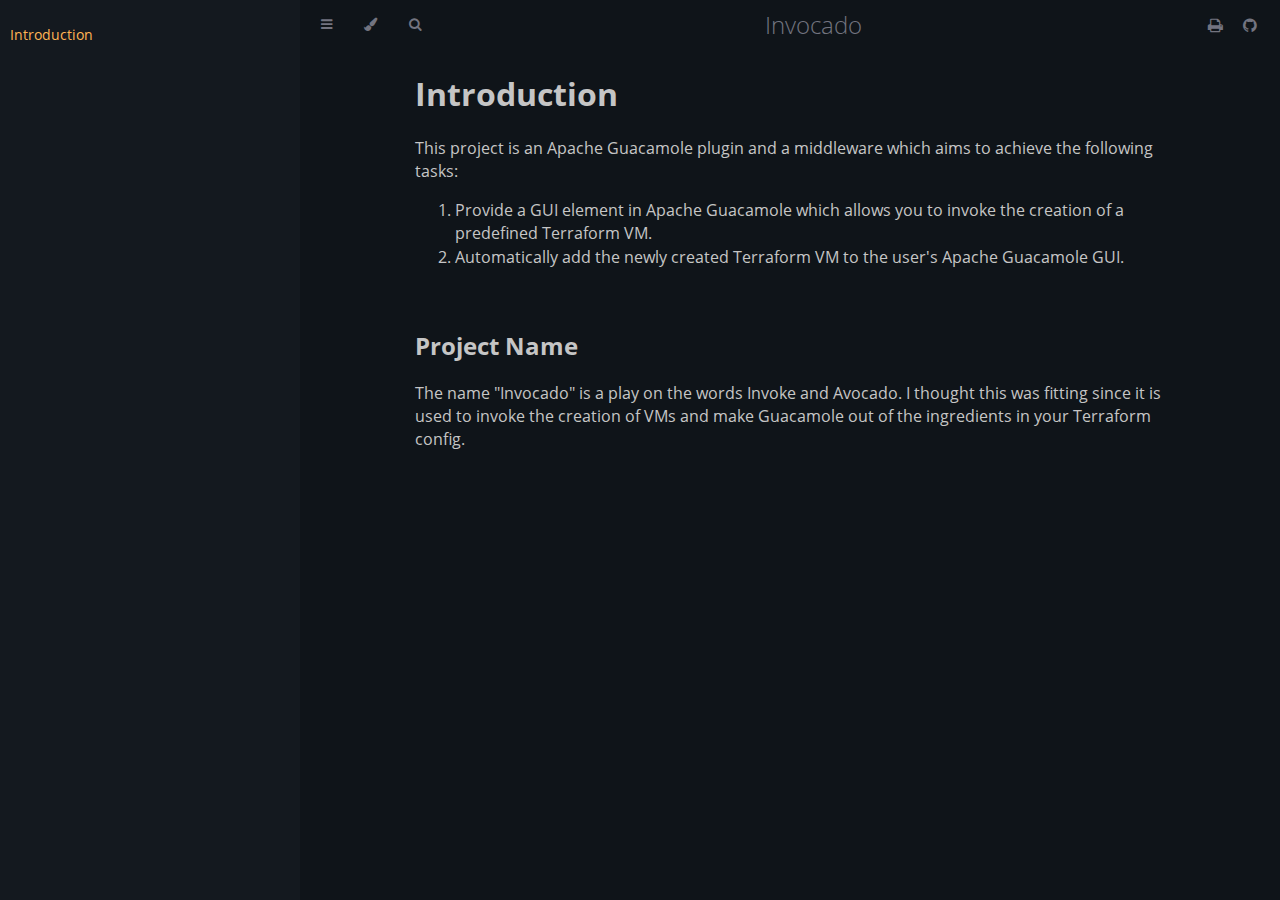
==== index.html @ 75fe144f "deploy: 42b7cae5ffc1ecb8b479d9362072caff2b36b541" ====
<!DOCTYPE HTML>
<html lang="en" class="sidebar-visible no-js ayu">
    <head>
        <!-- Book generated using mdBook -->
        <meta charset="UTF-8">
        <title>Introduction - Invocado</title>


        <!-- Custom HTML head -->
        
        <meta name="description" content="">
        <meta name="viewport" content="width=device-width, initial-scale=1">
        <meta name="theme-color" content="#ffffff" />

        <link rel="icon" href="favicon.svg">
        <link rel="shortcut icon" href="favicon.png">
        <link rel="stylesheet" href="css/variables.css">
        <link rel="stylesheet" href="css/general.css">
        <link rel="stylesheet" href="css/chrome.css">
        <link rel="stylesheet" href="css/print.css" media="print">

        <!-- Fonts -->
        <link rel="stylesheet" href="FontAwesome/css/font-awesome.css">
        <link rel="stylesheet" href="fonts/fonts.css">

        <!-- Highlight.js Stylesheets -->
        <link rel="stylesheet" href="highlight.css">
        <link rel="stylesheet" href="tomorrow-night.css">
        <link rel="stylesheet" href="ayu-highlight.css">

        <!-- Custom theme stylesheets -->

    </head>
    <body>
    <div id="body-container">
        <!-- Provide site root to javascript -->
        <script>
            var path_to_root = "";
            var default_theme = window.matchMedia("(prefers-color-scheme: dark)").matches ? "navy" : "ayu";
        </script>

        <!-- Work around some values being stored in localStorage wrapped in quotes -->
        <script>
            try {
                var theme = localStorage.getItem('mdbook-theme');
                var sidebar = localStorage.getItem('mdbook-sidebar');

                if (theme.startsWith('"') && theme.endsWith('"')) {
                    localStorage.setItem('mdbook-theme', theme.slice(1, theme.length - 1));
                }

                if (sidebar.startsWith('"') && sidebar.endsWith('"')) {
                    localStorage.setItem('mdbook-sidebar', sidebar.slice(1, sidebar.length - 1));
                }
            } catch (e) { }
        </script>

        <!-- Set the theme before any content is loaded, prevents flash -->
        <script>
            var theme;
            try { theme = localStorage.getItem('mdbook-theme'); } catch(e) { }
            if (theme === null || theme === undefined) { theme = default_theme; }
            var html = document.querySelector('html');
            html.classList.remove('no-js')
            html.classList.remove('ayu')
            html.classList.add(theme);
            html.classList.add('js');
        </script>

        <!-- Hide / unhide sidebar before it is displayed -->
        <script>
            var html = document.querySelector('html');
            var sidebar = null;
            if (document.body.clientWidth >= 1080) {
                try { sidebar = localStorage.getItem('mdbook-sidebar'); } catch(e) { }
                sidebar = sidebar || 'visible';
            } else {
                sidebar = 'hidden';
            }
            html.classList.remove('sidebar-visible');
            html.classList.add("sidebar-" + sidebar);
        </script>

        <nav id="sidebar" class="sidebar" aria-label="Table of contents">
            <div class="sidebar-scrollbox">
                <ol class="chapter"><li class="chapter-item expanded "><a href="index.html" class="active">Introduction</a></li></ol>
            </div>
            <div id="sidebar-resize-handle" class="sidebar-resize-handle"></div>
        </nav>

        <!-- Track and set sidebar scroll position -->
        <script>
            var sidebarScrollbox = document.querySelector('#sidebar .sidebar-scrollbox');
            sidebarScrollbox.addEventListener('click', function(e) {
                if (e.target.tagName === 'A') {
                    sessionStorage.setItem('sidebar-scroll', sidebarScrollbox.scrollTop);
                }
            }, { passive: true });
            var sidebarScrollTop = sessionStorage.getItem('sidebar-scroll');
            sessionStorage.removeItem('sidebar-scroll');
            if (sidebarScrollTop) {
                // preserve sidebar scroll position when navigating via links within sidebar
                sidebarScrollbox.scrollTop = sidebarScrollTop;
            } else {
                // scroll sidebar to current active section when navigating via "next/previous chapter" buttons
                var activeSection = document.querySelector('#sidebar .active');
                if (activeSection) {
                    activeSection.scrollIntoView({ block: 'center' });
                }
            }
        </script>

        <div id="page-wrapper" class="page-wrapper">

            <div class="page">
                                <div id="menu-bar-hover-placeholder"></div>
                <div id="menu-bar" class="menu-bar sticky">
                    <div class="left-buttons">
                        <button id="sidebar-toggle" class="icon-button" type="button" title="Toggle Table of Contents" aria-label="Toggle Table of Contents" aria-controls="sidebar">
                            <i class="fa fa-bars"></i>
                        </button>
                        <button id="theme-toggle" class="icon-button" type="button" title="Change theme" aria-label="Change theme" aria-haspopup="true" aria-expanded="false" aria-controls="theme-list">
                            <i class="fa fa-paint-brush"></i>
                        </button>
                        <ul id="theme-list" class="theme-popup" aria-label="Themes" role="menu">
                            <li role="none"><button role="menuitem" class="theme" id="light">Light</button></li>
                            <li role="none"><button role="menuitem" class="theme" id="rust">Rust</button></li>
                            <li role="none"><button role="menuitem" class="theme" id="coal">Coal</button></li>
                            <li role="none"><button role="menuitem" class="theme" id="navy">Navy</button></li>
                            <li role="none"><button role="menuitem" class="theme" id="ayu">Ayu</button></li>
                        </ul>
                        <button id="search-toggle" class="icon-button" type="button" title="Search. (Shortkey: s)" aria-label="Toggle Searchbar" aria-expanded="false" aria-keyshortcuts="S" aria-controls="searchbar">
                            <i class="fa fa-search"></i>
                        </button>
                    </div>

                    <h1 class="menu-title">Invocado</h1>

                    <div class="right-buttons">
                        <a href="print.html" title="Print this book" aria-label="Print this book">
                            <i id="print-button" class="fa fa-print"></i>
                        </a>
                        <a href="https://www.github.com/bamhm182/Invocado" title="Git repository" aria-label="Git repository">
                            <i id="git-repository-button" class="fa fa-github"></i>
                        </a>

                    </div>
                </div>

                <div id="search-wrapper" class="hidden">
                    <form id="searchbar-outer" class="searchbar-outer">
                        <input type="search" id="searchbar" name="searchbar" placeholder="Search this book ..." aria-controls="searchresults-outer" aria-describedby="searchresults-header">
                    </form>
                    <div id="searchresults-outer" class="searchresults-outer hidden">
                        <div id="searchresults-header" class="searchresults-header"></div>
                        <ul id="searchresults">
                        </ul>
                    </div>
                </div>

                <!-- Apply ARIA attributes after the sidebar and the sidebar toggle button are added to the DOM -->
                <script>
                    document.getElementById('sidebar-toggle').setAttribute('aria-expanded', sidebar === 'visible');
                    document.getElementById('sidebar').setAttribute('aria-hidden', sidebar !== 'visible');
                    Array.from(document.querySelectorAll('#sidebar a')).forEach(function(link) {
                        link.setAttribute('tabIndex', sidebar === 'visible' ? 0 : -1);
                    });
                </script>

                <div id="content" class="content">
                    <main>
                        <h1 id="introduction"><a class="header" href="#introduction">Introduction</a></h1>
<p>This project is an Apache Guacamole plugin and a middleware which aims to achieve the following tasks:</p>
<ol>
<li>Provide a GUI element in Apache Guacamole which allows you to invoke the creation of a predefined Terraform VM.</li>
<li>Automatically add the newly created Terraform VM to the user's Apache Guacamole GUI.</li>
</ol>
<h2 id="project-name"><a class="header" href="#project-name">Project Name</a></h2>
<p>The name &quot;Invocado&quot; is a play on the words Invoke and Avocado.
I thought this was fitting since it is used to invoke the creation of VMs and make Guacamole out of the ingredients in your Terraform config.</p>

                    </main>

                    <nav class="nav-wrapper" aria-label="Page navigation">
                        <!-- Mobile navigation buttons -->


                        <div style="clear: both"></div>
                    </nav>
                </div>
            </div>

            <nav class="nav-wide-wrapper" aria-label="Page navigation">

            </nav>

        </div>



        <script>
            window.playground_line_numbers = true;
        </script>

        <script>
            window.playground_copyable = true;
        </script>

        <script src="ace.js"></script>
        <script src="editor.js"></script>
        <script src="mode-rust.js"></script>
        <script src="theme-dawn.js"></script>
        <script src="theme-tomorrow_night.js"></script>

        <script src="elasticlunr.min.js"></script>
        <script src="mark.min.js"></script>
        <script src="searcher.js"></script>

        <script src="clipboard.min.js"></script>
        <script src="highlight.js"></script>
        <script src="book.js"></script>

        <!-- Custom JS scripts -->


    </div>
    </body>
</html>
---- css/variables.css ----
/* Globals */

:root {
    --sidebar-width: 300px;
    --page-padding: 15px;
    --content-max-width: 750px;
    --menu-bar-height: 50px;
    --mono-font: "Source Code Pro", Consolas, "Ubuntu Mono", Menlo, "DejaVu Sans Mono", monospace, monospace;
    --code-font-size: 0.875em /* please adjust the ace font size accordingly in editor.js */
}

/* Themes */

.ayu {
    --bg: hsl(210, 25%, 8%);
    --fg: #c5c5c5;

    --sidebar-bg: #14191f;
    --sidebar-fg: #c8c9db;
    --sidebar-non-existant: #5c6773;
    --sidebar-active: #ffb454;
    --sidebar-spacer: #2d334f;

    --scrollbar: var(--sidebar-fg);

    --icons: #737480;
    --icons-hover: #b7b9cc;

    --links: #0096cf;

    --inline-code-color: #ffb454;

    --theme-popup-bg: #14191f;
    --theme-popup-border: #5c6773;
    --theme-hover: #191f26;

    --quote-bg: hsl(226, 15%, 17%);
    --quote-border: hsl(226, 15%, 22%);

    --table-border-color: hsl(210, 25%, 13%);
    --table-header-bg: hsl(210, 25%, 28%);
    --table-alternate-bg: hsl(210, 25%, 11%);

    --searchbar-border-color: #848484;
    --searchbar-bg: #424242;
    --searchbar-fg: #fff;
    --searchbar-shadow-color: #d4c89f;
    --searchresults-header-fg: #666;
    --searchresults-border-color: #888;
    --searchresults-li-bg: #252932;
    --search-mark-bg: #e3b171;

    --color-scheme: dark;
}

.coal {
    --bg: hsl(200, 7%, 8%);
    --fg: #98a3ad;

    --sidebar-bg: #292c2f;
    --sidebar-fg: #a1adb8;
    --sidebar-non-existant: #505254;
    --sidebar-active: #3473ad;
    --sidebar-spacer: #393939;

    --scrollbar: var(--sidebar-fg);

    --icons: #43484d;
    --icons-hover: #b3c0cc;

    --links: #2b79a2;

    --inline-code-color: #c5c8c6;

    --theme-popup-bg: #141617;
    --theme-popup-border: #43484d;
    --theme-hover: #1f2124;

    --quote-bg: hsl(234, 21%, 18%);
    --quote-border: hsl(234, 21%, 23%);

    --table-border-color: hsl(200, 7%, 13%);
    --table-header-bg: hsl(200, 7%, 28%);
    --table-alternate-bg: hsl(200, 7%, 11%);

    --searchbar-border-color: #aaa;
    --searchbar-bg: #b7b7b7;
    --searchbar-fg: #000;
    --searchbar-shadow-color: #aaa;
    --searchresults-header-fg: #666;
    --searchresults-border-color: #98a3ad;
    --searchresults-li-bg: #2b2b2f;
    --search-mark-bg: #355c7d;

    --color-scheme: dark;
}

.light {
    --bg: hsl(0, 0%, 100%);
    --fg: hsl(0, 0%, 0%);

    --sidebar-bg: #fafafa;
    --sidebar-fg: hsl(0, 0%, 0%);
    --sidebar-non-existant: #aaaaaa;
    --sidebar-active: #1f1fff;
    --sidebar-spacer: #f4f4f4;

    --scrollbar: #8F8F8F;

    --icons: #747474;
    --icons-hover: #000000;

    --links: #20609f;

    --inline-code-color: #301900;

    --theme-popup-bg: #fafafa;
    --theme-popup-border: #cccccc;
    --theme-hover: #e6e6e6;

    --quote-bg: hsl(197, 37%, 96%);
    --quote-border: hsl(197, 37%, 91%);

    --table-border-color: hsl(0, 0%, 95%);
    --table-header-bg: hsl(0, 0%, 80%);
    --table-alternate-bg: hsl(0, 0%, 97%);

    --searchbar-border-color: #aaa;
    --searchbar-bg: #fafafa;
    --searchbar-fg: #000;
    --searchbar-shadow-color: #aaa;
    --searchresults-header-fg: #666;
    --searchresults-border-color: #888;
    --searchresults-li-bg: #e4f2fe;
    --search-mark-bg: #a2cff5;

    --color-scheme: light;
}

.navy {
    --bg: hsl(226, 23%, 11%);
    --fg: #bcbdd0;

    --sidebar-bg: #282d3f;
    --sidebar-fg: #c8c9db;
    --sidebar-non-existant: #505274;
    --sidebar-active: #2b79a2;
    --sidebar-spacer: #2d334f;

    --scrollbar: var(--sidebar-fg);

    --icons: #737480;
    --icons-hover: #b7b9cc;

    --links: #2b79a2;

    --inline-code-color: #c5c8c6;

    --theme-popup-bg: #161923;
    --theme-popup-border: #737480;
    --theme-hover: #282e40;

    --quote-bg: hsl(226, 15%, 17%);
    --quote-border: hsl(226, 15%, 22%);

    --table-border-color: hsl(226, 23%, 16%);
    --table-header-bg: hsl(226, 23%, 31%);
    --table-alternate-bg: hsl(226, 23%, 14%);

    --searchbar-border-color: #aaa;
    --searchbar-bg: #aeaec6;
    --searchbar-fg: #000;
    --searchbar-shadow-color: #aaa;
    --searchresults-header-fg: #5f5f71;
    --searchresults-border-color: #5c5c68;
    --searchresults-li-bg: #242430;
    --search-mark-bg: #a2cff5;

    --color-scheme: dark;
}

.rust {
    --bg: hsl(60, 9%, 87%);
    --fg: #262625;

    --sidebar-bg: #3b2e2a;
    --sidebar-fg: #c8c9db;
    --sidebar-non-existant: #505254;
    --sidebar-active: #e69f67;
    --sidebar-spacer: #45373a;

    --scrollbar: var(--sidebar-fg);

    --icons: #737480;
    --icons-hover: #262625;

    --links: #2b79a2;

    --inline-code-color: #6e6b5e;

    --theme-popup-bg: #e1e1db;
    --theme-popup-border: #b38f6b;
    --theme-hover: #99908a;

    --quote-bg: hsl(60, 5%, 75%);
    --quote-border: hsl(60, 5%, 70%);

    --table-border-color: hsl(60, 9%, 82%);
    --table-header-bg: #b3a497;
    --table-alternate-bg: hsl(60, 9%, 84%);

    --searchbar-border-color: #aaa;
    --searchbar-bg: #fafafa;
    --searchbar-fg: #000;
    --searchbar-shadow-color: #aaa;
    --searchresults-header-fg: #666;
    --searchresults-border-color: #888;
    --searchresults-li-bg: #dec2a2;
    --search-mark-bg: #e69f67;

    --color-scheme: light;
}

@media (prefers-color-scheme: dark) {
    .light.no-js {
        --bg: hsl(200, 7%, 8%);
        --fg: #98a3ad;

        --sidebar-bg: #292c2f;
        --sidebar-fg: #a1adb8;
        --sidebar-non-existant: #505254;
        --sidebar-active: #3473ad;
        --sidebar-spacer: #393939;

        --scrollbar: var(--sidebar-fg);

        --icons: #43484d;
        --icons-hover: #b3c0cc;

        --links: #2b79a2;

        --inline-code-color: #c5c8c6;

        --theme-popup-bg: #141617;
        --theme-popup-border: #43484d;
        --theme-hover: #1f2124;

        --quote-bg: hsl(234, 21%, 18%);
        --quote-border: hsl(234, 21%, 23%);

        --table-border-color: hsl(200, 7%, 13%);
        --table-header-bg: hsl(200, 7%, 28%);
        --table-alternate-bg: hsl(200, 7%, 11%);

        --searchbar-border-color: #aaa;
        --searchbar-bg: #b7b7b7;
        --searchbar-fg: #000;
        --searchbar-shadow-color: #aaa;
        --searchresults-header-fg: #666;
        --searchresults-border-color: #98a3ad;
        --searchresults-li-bg: #2b2b2f;
        --search-mark-bg: #355c7d;
    }
}
---- css/general.css ----
/* Base styles and content styles */

@import 'variables.css';

:root {
    /* Browser default font-size is 16px, this way 1 rem = 10px */
    font-size: 62.5%;
    color-scheme: var(--color-scheme);
}

html {
    font-family: "Open Sans", sans-serif;
    color: var(--fg);
    background-color: var(--bg);
    text-size-adjust: none;
    -webkit-text-size-adjust: none;
}

body {
    margin: 0;
    font-size: 1.6rem;
    overflow-x: hidden;
}

code {
    font-family: var(--mono-font) !important;
    font-size: var(--code-font-size);
}

/* make long words/inline code not x overflow */
main {
    overflow-wrap: break-word;
}

/* make wide tables scroll if they overflow */
.table-wrapper {
    overflow-x: auto;
}

/* Don't change font size in headers. */
h1 code, h2 code, h3 code, h4 code, h5 code, h6 code {
    font-size: unset;
}

.left { float: left; }
.right { float: right; }
.boring { opacity: 0.6; }
.hide-boring .boring { display: none; }
.hidden { display: none !important; }

h2, h3 { margin-top: 2.5em; }
h4, h5 { margin-top: 2em; }

.header + .header h3,
.header + .header h4,
.header + .header h5 {
    margin-top: 1em;
}

h1:target::before,
h2:target::before,
h3:target::before,
h4:target::before,
h5:target::before,
h6:target::before {
    display: inline-block;
    content: "»";
    margin-left: -30px;
    width: 30px;
}

/* This is broken on Safari as of version 14, but is fixed
   in Safari Technology Preview 117 which I think will be Safari 14.2.
   https://bugs.webkit.org/show_bug.cgi?id=218076
*/
:target {
    scroll-margin-top: calc(var(--menu-bar-height) + 0.5em);
}

.page {
    outline: 0;
    padding: 0 var(--page-padding);
    margin-top: calc(0px - var(--menu-bar-height)); /* Compensate for the #menu-bar-hover-placeholder */
}
.page-wrapper {
    box-sizing: border-box;
}
.js:not(.sidebar-resizing) .page-wrapper {
    transition: margin-left 0.3s ease, transform 0.3s ease; /* Animation: slide away */
}

.content {
    overflow-y: auto;
    padding: 0 5px 50px 5px;
}
.content main {
    margin-left: auto;
    margin-right: auto;
    max-width: var(--content-max-width);
}
.content p { line-height: 1.45em; }
.content ol { line-height: 1.45em; }
.content ul { line-height: 1.45em; }
.content a { text-decoration: none; }
.content a:hover { text-decoration: underline; }
.content img, .content video { max-width: 100%; }
.content .header:link,
.content .header:visited {
    color: var(--fg);
}
.content .header:link,
.content .header:visited:hover {
    text-decoration: none;
}

table {
    margin: 0 auto;
    border-collapse: collapse;
}
table td {
    padding: 3px 20px;
    border: 1px var(--table-border-color) solid;
}
table thead {
    background: var(--table-header-bg);
}
table thead td {
    font-weight: 700;
    border: none;
}
table thead th {
    padding: 3px 20px;
}
table thead tr {
    border: 1px var(--table-header-bg) solid;
}
/* Alternate background colors for rows */
table tbody tr:nth-child(2n) {
    background: var(--table-alternate-bg);
}


blockquote {
    margin: 20px 0;
    padding: 0 20px;
    color: var(--fg);
    background-color: var(--quote-bg);
    border-top: .1em solid var(--quote-border);
    border-bottom: .1em solid var(--quote-border);
}

kbd {
    background-color: var(--table-border-color);
    border-radius: 4px;
    border: solid 1px var(--theme-popup-border);
    box-shadow: inset 0 -1px 0 var(--theme-hover);
    display: inline-block;
    font-size: var(--code-font-size);
    font-family: var(--mono-font);
    line-height: 10px;
    padding: 4px 5px;
    vertical-align: middle;
}

:not(.footnote-definition) + .footnote-definition,
.footnote-definition + :not(.footnote-definition) {
    margin-top: 2em;
}
.footnote-definition {
    font-size: 0.9em;
    margin: 0.5em 0;
}
.footnote-definition p {
    display: inline;
}

.tooltiptext {
    position: absolute;
    visibility: hidden;
    color: #fff;
    background-color: #333;
    transform: translateX(-50%); /* Center by moving tooltip 50% of its width left */
    left: -8px; /* Half of the width of the icon */
    top: -35px;
    font-size: 0.8em;
    text-align: center;
    border-radius: 6px;
    padding: 5px 8px;
    margin: 5px;
    z-index: 1000;
}
.tooltipped .tooltiptext {
    visibility: visible;
}

.chapter li.part-title {
    color: var(--sidebar-fg);
    margin: 5px 0px;
    font-weight: bold;
}

.result-no-output {
    font-style: italic;
}
---- css/chrome.css ----
/* CSS for UI elements (a.k.a. chrome) */

@import 'variables.css';

html {
    scrollbar-color: var(--scrollbar) var(--bg);
}
#searchresults a,
.content a:link,
a:visited,
a > .hljs {
    color: var(--links);
}

/*
    body-container is necessary because mobile browsers don't seem to like
    overflow-x on the body tag when there is a <meta name="viewport"> tag.
*/
#body-container {
    /*
        This is used when the sidebar pushes the body content off the side of
        the screen on small screens. Without it, dragging on mobile Safari
        will want to reposition the viewport in a weird way.
    */
    overflow-x: clip;
}

/* Menu Bar */

#menu-bar,
#menu-bar-hover-placeholder {
    z-index: 101;
    margin: auto calc(0px - var(--page-padding));
}
#menu-bar {
    position: relative;
    display: flex;
    flex-wrap: wrap;
    background-color: var(--bg);
    border-bottom-color: var(--bg);
    border-bottom-width: 1px;
    border-bottom-style: solid;
}
#menu-bar.sticky,
.js #menu-bar-hover-placeholder:hover + #menu-bar,
.js #menu-bar:hover,
.js.sidebar-visible #menu-bar {
    position: -webkit-sticky;
    position: sticky;
    top: 0 !important;
}
#menu-bar-hover-placeholder {
    position: sticky;
    position: -webkit-sticky;
    top: 0;
    height: var(--menu-bar-height);
}
#menu-bar.bordered {
    border-bottom-color: var(--table-border-color);
}
#menu-bar i, #menu-bar .icon-button {
    position: relative;
    padding: 0 8px;
    z-index: 10;
    line-height: var(--menu-bar-height);
    cursor: pointer;
    transition: color 0.5s;
}
@media only screen and (max-width: 420px) {
    #menu-bar i, #menu-bar .icon-button {
        padding: 0 5px;
    }
}

.icon-button {
    border: none;
    background: none;
    padding: 0;
    color: inherit;
}
.icon-button i {
    margin: 0;
}

.right-buttons {
    margin: 0 15px;
}
.right-buttons a {
    text-decoration: none;
}

.left-buttons {
    display: flex;
    margin: 0 5px;
}
.no-js .left-buttons {
    display: none;
}

.menu-title {
    display: inline-block;
    font-weight: 200;
    font-size: 2.4rem;
    line-height: var(--menu-bar-height);
    text-align: center;
    margin: 0;
    flex: 1;
    white-space: nowrap;
    overflow: hidden;
    text-overflow: ellipsis;
}
.js .menu-title {
    cursor: pointer;
}

.menu-bar,
.menu-bar:visited,
.nav-chapters,
.nav-chapters:visited,
.mobile-nav-chapters,
.mobile-nav-chapters:visited,
.menu-bar .icon-button,
.menu-bar a i {
    color: var(--icons);
}

.menu-bar i:hover,
.menu-bar .icon-button:hover,
.nav-chapters:hover,
.mobile-nav-chapters i:hover {
    color: var(--icons-hover);
}

/* Nav Icons */

.nav-chapters {
    font-size: 2.5em;
    text-align: center;
    text-decoration: none;

    position: fixed;
    top: 0;
    bottom: 0;
    margin: 0;
    max-width: 150px;
    min-width: 90px;

    display: flex;
    justify-content: center;
    align-content: center;
    flex-direction: column;

    transition: color 0.5s, background-color 0.5s;
}

.nav-chapters:hover {
    text-decoration: none;
    background-color: var(--theme-hover);
    transition: background-color 0.15s, color 0.15s;
}

.nav-wrapper {
    margin-top: 50px;
    display: none;
}

.mobile-nav-chapters {
    font-size: 2.5em;
    text-align: center;
    text-decoration: none;
    width: 90px;
    border-radius: 5px;
    background-color: var(--sidebar-bg);
}

.previous {
    float: left;
}

.next {
    float: right;
    right: var(--page-padding);
}

@media only screen and (max-width: 1080px) {
    .nav-wide-wrapper { display: none; }
    .nav-wrapper { display: block; }
}

@media only screen and (max-width: 1380px) {
    .sidebar-visible .nav-wide-wrapper { display: none; }
    .sidebar-visible .nav-wrapper { display: block; }
}

/* Inline code */

:not(pre) > .hljs {
    display: inline;
    padding: 0.1em 0.3em;
    border-radius: 3px;
}

:not(pre):not(a) > .hljs {
    color: var(--inline-code-color);
    overflow-x: initial;
}

a:hover > .hljs {
    text-decoration: underline;
}

pre {
    position: relative;
}
pre > .buttons {
    position: absolute;
    z-index: 100;
    right: 0px;
    top: 2px;
    margin: 0px;
    padding: 2px 0px;

    color: var(--sidebar-fg);
    cursor: pointer;
    visibility: hidden;
    opacity: 0;
    transition: visibility 0.1s linear, opacity 0.1s linear;
}
pre:hover > .buttons {
    visibility: visible;
    opacity: 1
}
pre > .buttons :hover {
    color: var(--sidebar-active);
    border-color: var(--icons-hover);
    background-color: var(--theme-hover);
}
pre > .buttons i {
    margin-left: 8px;
}
pre > .buttons button {
    cursor: inherit;
    margin: 0px 5px;
    padding: 3px 5px;
    font-size: 14px;

    border-style: solid;
    border-width: 1px;
    border-radius: 4px;
    border-color: var(--icons);
    background-color: var(--theme-popup-bg);
    transition: 100ms;
    transition-property: color,border-color,background-color;
    color: var(--icons);
}
@media (pointer: coarse) {
    pre > .buttons button {
        /* On mobile, make it easier to tap buttons. */
        padding: 0.3rem 1rem;
    }
}
pre > code {
    padding: 1rem;
}

/* FIXME: ACE editors overlap their buttons because ACE does absolute
   positioning within the code block which breaks padding. The only solution I
   can think of is to move the padding to the outer pre tag (or insert a div
   wrapper), but that would require fixing a whole bunch of CSS rules.
*/
.hljs.ace_editor {
  padding: 0rem 0rem;
}

pre > .result {
    margin-top: 10px;
}

/* Search */

#searchresults a {
    text-decoration: none;
}

mark {
    border-radius: 2px;
    padding: 0 3px 1px 3px;
    margin: 0 -3px -1px -3px;
    background-color: var(--search-mark-bg);
    transition: background-color 300ms linear;
    cursor: pointer;
}

mark.fade-out {
    background-color: rgba(0,0,0,0) !important;
    cursor: auto;
}

.searchbar-outer {
    margin-left: auto;
    margin-right: auto;
    max-width: var(--content-max-width);
}

#searchbar {
    width: 100%;
    margin: 5px auto 0px auto;
    padding: 10px 16px;
    transition: box-shadow 300ms ease-in-out;
    border: 1px solid var(--searchbar-border-color);
    border-radius: 3px;
    background-color: var(--searchbar-bg);
    color: var(--searchbar-fg);
}
#searchbar:focus,
#searchbar.active {
    box-shadow: 0 0 3px var(--searchbar-shadow-color);
}

.searchresults-header {
    font-weight: bold;
    font-size: 1em;
    padding: 18px 0 0 5px;
    color: var(--searchresults-header-fg);
}

.searchresults-outer {
    margin-left: auto;
    margin-right: auto;
    max-width: var(--content-max-width);
    border-bottom: 1px dashed var(--searchresults-border-color);
}

ul#searchresults {
    list-style: none;
    padding-left: 20px;
}
ul#searchresults li {
    margin: 10px 0px;
    padding: 2px;
    border-radius: 2px;
}
ul#searchresults li.focus {
    background-color: var(--searchresults-li-bg);
}
ul#searchresults span.teaser {
    display: block;
    clear: both;
    margin: 5px 0 0 20px;
    font-size: 0.8em;
}
ul#searchresults span.teaser em {
    font-weight: bold;
    font-style: normal;
}

/* Sidebar */

.sidebar {
    position: fixed;
    left: 0;
    top: 0;
    bottom: 0;
    width: var(--sidebar-width);
    font-size: 0.875em;
    box-sizing: border-box;
    -webkit-overflow-scrolling: touch;
    overscroll-behavior-y: contain;
    background-color: var(--sidebar-bg);
    color: var(--sidebar-fg);
}
.sidebar-resizing {
    -moz-user-select: none;
    -webkit-user-select: none;
    -ms-user-select: none;
    user-select: none;
}
.js:not(.sidebar-resizing) .sidebar {
    transition: transform 0.3s; /* Animation: slide away */
}
.sidebar code {
    line-height: 2em;
}
.sidebar .sidebar-scrollbox {
    overflow-y: auto;
    position: absolute;
    top: 0;
    bottom: 0;
    left: 0;
    right: 0;
    padding: 10px 10px;
}
.sidebar .sidebar-resize-handle {
    position: absolute;
    cursor: col-resize;
    width: 0;
    right: 0;
    top: 0;
    bottom: 0;
}
.js .sidebar .sidebar-resize-handle {
    cursor: col-resize;
    width: 5px;
}
.sidebar-hidden .sidebar {
    transform: translateX(calc(0px - var(--sidebar-width)));
}
.sidebar::-webkit-scrollbar {
    background: var(--sidebar-bg);
}
.sidebar::-webkit-scrollbar-thumb {
    background: var(--scrollbar);
}

.sidebar-visible .page-wrapper {
    transform: translateX(var(--sidebar-width));
}
@media only screen and (min-width: 620px) {
    .sidebar-visible .page-wrapper {
        transform: none;
        margin-left: var(--sidebar-width);
    }
}

.chapter {
    list-style: none outside none;
    padding-left: 0;
    line-height: 2.2em;
}

.chapter ol {
    width: 100%;
}

.chapter li {
    display: flex;
    color: var(--sidebar-non-existant);
}
.chapter li a {
    display: block;
    padding: 0;
    text-decoration: none;
    color: var(--sidebar-fg);
}

.chapter li a:hover {
    color: var(--sidebar-active);
}

.chapter li a.active {
    color: var(--sidebar-active);
}

.chapter li > a.toggle {
    cursor: pointer;
    display: block;
    margin-left: auto;
    padding: 0 10px;
    user-select: none;
    opacity: 0.68;
}

.chapter li > a.toggle div {
    transition: transform 0.5s;
}

/* collapse the section */
.chapter li:not(.expanded) + li > ol {
    display: none;
}

.chapter li.chapter-item {
    line-height: 1.5em;
    margin-top: 0.6em;
}

.chapter li.expanded > a.toggle div {
    transform: rotate(90deg);
}

.spacer {
    width: 100%;
    height: 3px;
    margin: 5px 0px;
}
.chapter .spacer {
    background-color: var(--sidebar-spacer);
}

@media (-moz-touch-enabled: 1), (pointer: coarse) {
    .chapter li a { padding: 5px 0; }
    .spacer { margin: 10px 0; }
}

.section {
    list-style: none outside none;
    padding-left: 20px;
    line-height: 1.9em;
}

/* Theme Menu Popup */

.theme-popup {
    position: absolute;
    left: 10px;
    top: var(--menu-bar-height);
    z-index: 1000;
    border-radius: 4px;
    font-size: 0.7em;
    color: var(--fg);
    background: var(--theme-popup-bg);
    border: 1px solid var(--theme-popup-border);
    margin: 0;
    padding: 0;
    list-style: none;
    display: none;
    /* Don't let the children's background extend past the rounded corners. */
    overflow: hidden;
}
.theme-popup .default {
    color: var(--icons);
}
.theme-popup .theme {
    width: 100%;
    border: 0;
    margin: 0;
    padding: 2px 20px;
    line-height: 25px;
    white-space: nowrap;
    text-align: left;
    cursor: pointer;
    color: inherit;
    background: inherit;
    font-size: inherit;
}
.theme-popup .theme:hover {
    background-color: var(--theme-hover);
}

.theme-selected::before {
    display: inline-block;
    content: "✓";
    margin-left: -14px;
    width: 14px;
}
---- css/print.css ----
#sidebar,
#menu-bar,
.nav-chapters,
.mobile-nav-chapters {
    display: none;
}

#page-wrapper.page-wrapper {
    transform: none;
    margin-left: 0px;
    overflow-y: initial;
}

#content {
    max-width: none;
    margin: 0;
    padding: 0;
}

.page {
    overflow-y: initial;
}

pre > .buttons {
    z-index: 2;
}

a, a:visited, a:active, a:hover {
    color: #4183c4;
    text-decoration: none;
}

h1, h2, h3, h4, h5, h6 {
    page-break-inside: avoid;
    page-break-after: avoid;
}

pre, code {
    page-break-inside: avoid;
    white-space: pre-wrap;
}

.fa {
    display: none !important;
}
---- fonts/fonts.css ----
/* Open Sans is licensed under the Apache License, Version 2.0. See http://www.apache.org/licenses/LICENSE-2.0 */
/* Source Code Pro is under the Open Font License. See https://scripts.sil.org/cms/scripts/page.php?site_id=nrsi&id=OFL */

/* open-sans-300 - latin_vietnamese_latin-ext_greek-ext_greek_cyrillic-ext_cyrillic */
@font-face {
  font-family: 'Open Sans';
  font-style: normal;
  font-weight: 300;
  src: local('Open Sans Light'), local('OpenSans-Light'),
       url('open-sans-v17-all-charsets-300.woff2') format('woff2');
}

/* open-sans-300italic - latin_vietnamese_latin-ext_greek-ext_greek_cyrillic-ext_cyrillic */
@font-face {
  font-family: 'Open Sans';
  font-style: italic;
  font-weight: 300;
  src: local('Open Sans Light Italic'), local('OpenSans-LightItalic'),
       url('open-sans-v17-all-charsets-300italic.woff2') format('woff2');
}

/* open-sans-regular - latin_vietnamese_latin-ext_greek-ext_greek_cyrillic-ext_cyrillic */
@font-face {
  font-family: 'Open Sans';
  font-style: normal;
  font-weight: 400;
  src: local('Open Sans Regular'), local('OpenSans-Regular'),
       url('open-sans-v17-all-charsets-regular.woff2') format('woff2');
}

/* open-sans-italic - latin_vietnamese_latin-ext_greek-ext_greek_cyrillic-ext_cyrillic */
@font-face {
  font-family: 'Open Sans';
  font-style: italic;
  font-weight: 400;
  src: local('Open Sans Italic'), local('OpenSans-Italic'),
       url('open-sans-v17-all-charsets-italic.woff2') format('woff2');
}

/* open-sans-600 - latin_vietnamese_latin-ext_greek-ext_greek_cyrillic-ext_cyrillic */
@font-face {
  font-family: 'Open Sans';
  font-style: normal;
  font-weight: 600;
  src: local('Open Sans SemiBold'), local('OpenSans-SemiBold'),
       url('open-sans-v17-all-charsets-600.woff2') format('woff2');
}

/* open-sans-600italic - latin_vietnamese_latin-ext_greek-ext_greek_cyrillic-ext_cyrillic */
@font-face {
  font-family: 'Open Sans';
  font-style: italic;
  font-weight: 600;
  src: local('Open Sans SemiBold Italic'), local('OpenSans-SemiBoldItalic'),
       url('open-sans-v17-all-charsets-600italic.woff2') format('woff2');
}

/* open-sans-700 - latin_vietnamese_latin-ext_greek-ext_greek_cyrillic-ext_cyrillic */
@font-face {
  font-family: 'Open Sans';
  font-style: normal;
  font-weight: 700;
  src: local('Open Sans Bold'), local('OpenSans-Bold'),
       url('open-sans-v17-all-charsets-700.woff2') format('woff2');
}

/* open-sans-700italic - latin_vietnamese_latin-ext_greek-ext_greek_cyrillic-ext_cyrillic */
@font-face {
  font-family: 'Open Sans';
  font-style: italic;
  font-weight: 700;
  src: local('Open Sans Bold Italic'), local('OpenSans-BoldItalic'),
       url('open-sans-v17-all-charsets-700italic.woff2') format('woff2');
}

/* open-sans-800 - latin_vietnamese_latin-ext_greek-ext_greek_cyrillic-ext_cyrillic */
@font-face {
  font-family: 'Open Sans';
  font-style: normal;
  font-weight: 800;
  src: local('Open Sans ExtraBold'), local('OpenSans-ExtraBold'),
       url('open-sans-v17-all-charsets-800.woff2') format('woff2');
}

/* open-sans-800italic - latin_vietnamese_latin-ext_greek-ext_greek_cyrillic-ext_cyrillic */
@font-face {
  font-family: 'Open Sans';
  font-style: italic;
  font-weight: 800;
  src: local('Open Sans ExtraBold Italic'), local('OpenSans-ExtraBoldItalic'),
       url('open-sans-v17-all-charsets-800italic.woff2') format('woff2');
}

/* source-code-pro-500 - latin_vietnamese_latin-ext_greek_cyrillic-ext_cyrillic */
@font-face {
  font-family: 'Source Code Pro';
  font-style: normal;
  font-weight: 500;
  src: url('source-code-pro-v11-all-charsets-500.woff2') format('woff2');
}
---- highlight.css ----
/*
 * An increased contrast highlighting scheme loosely based on the
 * "Base16 Atelier Dune Light" theme by Bram de Haan
 * (http://atelierbram.github.io/syntax-highlighting/atelier-schemes/dune)
 * Original Base16 color scheme by Chris Kempson
 * (https://github.com/chriskempson/base16)
 */

/* Comment */
.hljs-comment,
.hljs-quote {
  color: #575757;
}

/* Red */
.hljs-variable,
.hljs-template-variable,
.hljs-attribute,
.hljs-tag,
.hljs-name,
.hljs-regexp,
.hljs-link,
.hljs-name,
.hljs-selector-id,
.hljs-selector-class {
  color: #d70025;
}

/* Orange */
.hljs-number,
.hljs-meta,
.hljs-built_in,
.hljs-builtin-name,
.hljs-literal,
.hljs-type,
.hljs-params {
  color: #b21e00;
}

/* Green */
.hljs-string,
.hljs-symbol,
.hljs-bullet {
  color: #008200;
}

/* Blue */
.hljs-title,
.hljs-section {
  color: #0030f2;
}

/* Purple */
.hljs-keyword,
.hljs-selector-tag {
  color: #9d00ec;
}

.hljs {
  display: block;
  overflow-x: auto;
  background: #f6f7f6;
  color: #000;
}

.hljs-emphasis {
  font-style: italic;
}

.hljs-strong {
  font-weight: bold;
}

.hljs-addition {
  color: #22863a;
  background-color: #f0fff4;
}

.hljs-deletion {
  color: #b31d28;
  background-color: #ffeef0;
}
---- tomorrow-night.css ----
/* Tomorrow Night Theme */
/* https://github.com/jmblog/color-themes-for-highlightjs */
/* Original theme - https://github.com/chriskempson/tomorrow-theme */
/* https://github.com/jmblog/color-themes-for-highlightjs */

/* Tomorrow Comment */
.hljs-comment {
  color: #969896;
}

/* Tomorrow Red */
.hljs-variable,
.hljs-attribute,
.hljs-tag,
.hljs-regexp,
.ruby .hljs-constant,
.xml .hljs-tag .hljs-title,
.xml .hljs-pi,
.xml .hljs-doctype,
.html .hljs-doctype,
.css .hljs-id,
.css .hljs-class,
.css .hljs-pseudo {
  color: #cc6666;
}

/* Tomorrow Orange */
.hljs-number,
.hljs-preprocessor,
.hljs-pragma,
.hljs-built_in,
.hljs-literal,
.hljs-params,
.hljs-constant {
  color: #de935f;
}

/* Tomorrow Yellow */
.ruby .hljs-class .hljs-title,
.css .hljs-rule .hljs-attribute {
  color: #f0c674;
}

/* Tomorrow Green */
.hljs-string,
.hljs-value,
.hljs-inheritance,
.hljs-header,
.hljs-name,
.ruby .hljs-symbol,
.xml .hljs-cdata {
  color: #b5bd68;
}

/* Tomorrow Aqua */
.hljs-title,
.css .hljs-hexcolor {
  color: #8abeb7;
}

/* Tomorrow Blue */
.hljs-function,
.python .hljs-decorator,
.python .hljs-title,
.ruby .hljs-function .hljs-title,
.ruby .hljs-title .hljs-keyword,
.perl .hljs-sub,
.javascript .hljs-title,
.coffeescript .hljs-title {
  color: #81a2be;
}

/* Tomorrow Purple */
.hljs-keyword,
.javascript .hljs-function {
  color: #b294bb;
}

.hljs {
  display: block;
  overflow-x: auto;
  background: #1d1f21;
  color: #c5c8c6;
}

.coffeescript .javascript,
.javascript .xml,
.tex .hljs-formula,
.xml .javascript,
.xml .vbscript,
.xml .css,
.xml .hljs-cdata {
  opacity: 0.5;
}

.hljs-addition {
  color: #718c00;
}

.hljs-deletion {
  color: #c82829;
}
---- ayu-highlight.css ----
/*
Based off of the Ayu theme
Original by Dempfi (https://github.com/dempfi/ayu)
*/

.hljs {
  display: block;
  overflow-x: auto;
  background: #191f26;
  color: #e6e1cf;
}

.hljs-comment,
.hljs-quote {
  color: #5c6773;
  font-style: italic;
}

.hljs-variable,
.hljs-template-variable,
.hljs-attribute,
.hljs-attr,
.hljs-regexp,
.hljs-link,
.hljs-selector-id,
.hljs-selector-class {
  color: #ff7733;
}

.hljs-number,
.hljs-meta,
.hljs-builtin-name,
.hljs-literal,
.hljs-type,
.hljs-params {
  color: #ffee99;
}

.hljs-string,
.hljs-bullet {
  color: #b8cc52;
}

.hljs-title,
.hljs-built_in,
.hljs-section {
  color: #ffb454;
}

.hljs-keyword,
.hljs-selector-tag,
.hljs-symbol {
  color: #ff7733;
}

.hljs-name {
    color: #36a3d9;
}

.hljs-tag {
    color: #00568d;
}

.hljs-emphasis {
  font-style: italic;
}

.hljs-strong {
  font-weight: bold;
}

.hljs-addition {
  color: #91b362;
}

.hljs-deletion {
  color: #d96c75;
}
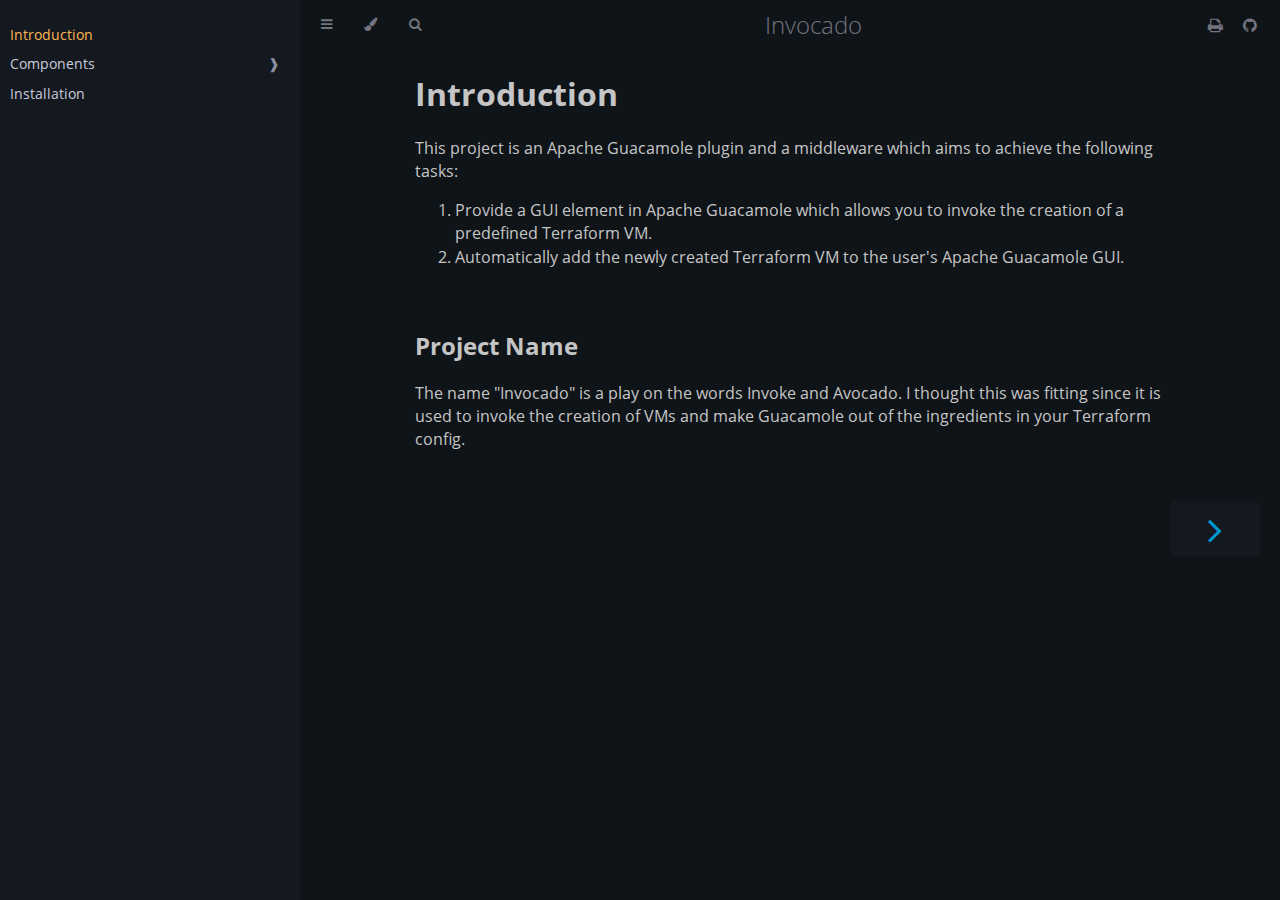
==== commit 87b0dc07: "deploy: 79ace601a258f9dc4153dfb0b49777931aaf2c0d" ====
--- a/index.html
+++ b/index.html
@@ -83,7 +83,7 @@
 
         <nav id="sidebar" class="sidebar" aria-label="Table of contents">
             <div class="sidebar-scrollbox">
-                <ol class="chapter"><li class="chapter-item expanded "><a href="index.html" class="active">Introduction</a></li></ol>
+                <ol class="chapter"><li class="chapter-item expanded "><a href="index.html" class="active">Introduction</a></li><li class="chapter-item "><a href="components/index.html">Components</a><a class="toggle"><div>❱</div></a></li><li><ol class="section"><li class="chapter-item "><a href="components/plugin.html">Plugin</a></li><li class="chapter-item "><a href="components/middleware.html">Middleware</a></li></ol></li><li class="chapter-item "><a href="installation/index.html">Installation</a></li></ol>
             </div>
             <div id="sidebar-resize-handle" class="sidebar-resize-handle"></div>
         </nav>
@@ -184,6 +184,9 @@
                     <nav class="nav-wrapper" aria-label="Page navigation">
                         <!-- Mobile navigation buttons -->
 
+                            <a rel="next" href="components/index.html" class="mobile-nav-chapters next" title="Next chapter" aria-label="Next chapter" aria-keyshortcuts="Right">
+                                <i class="fa fa-angle-right"></i>
+                            </a>
 
                         <div style="clear: both"></div>
                     </nav>
@@ -192,6 +195,9 @@
 
             <nav class="nav-wide-wrapper" aria-label="Page navigation">
 
+                    <a rel="next" href="components/index.html" class="nav-chapters next" title="Next chapter" aria-label="Next chapter" aria-keyshortcuts="Right">
+                        <i class="fa fa-angle-right"></i>
+                    </a>
             </nav>
 
         </div>
